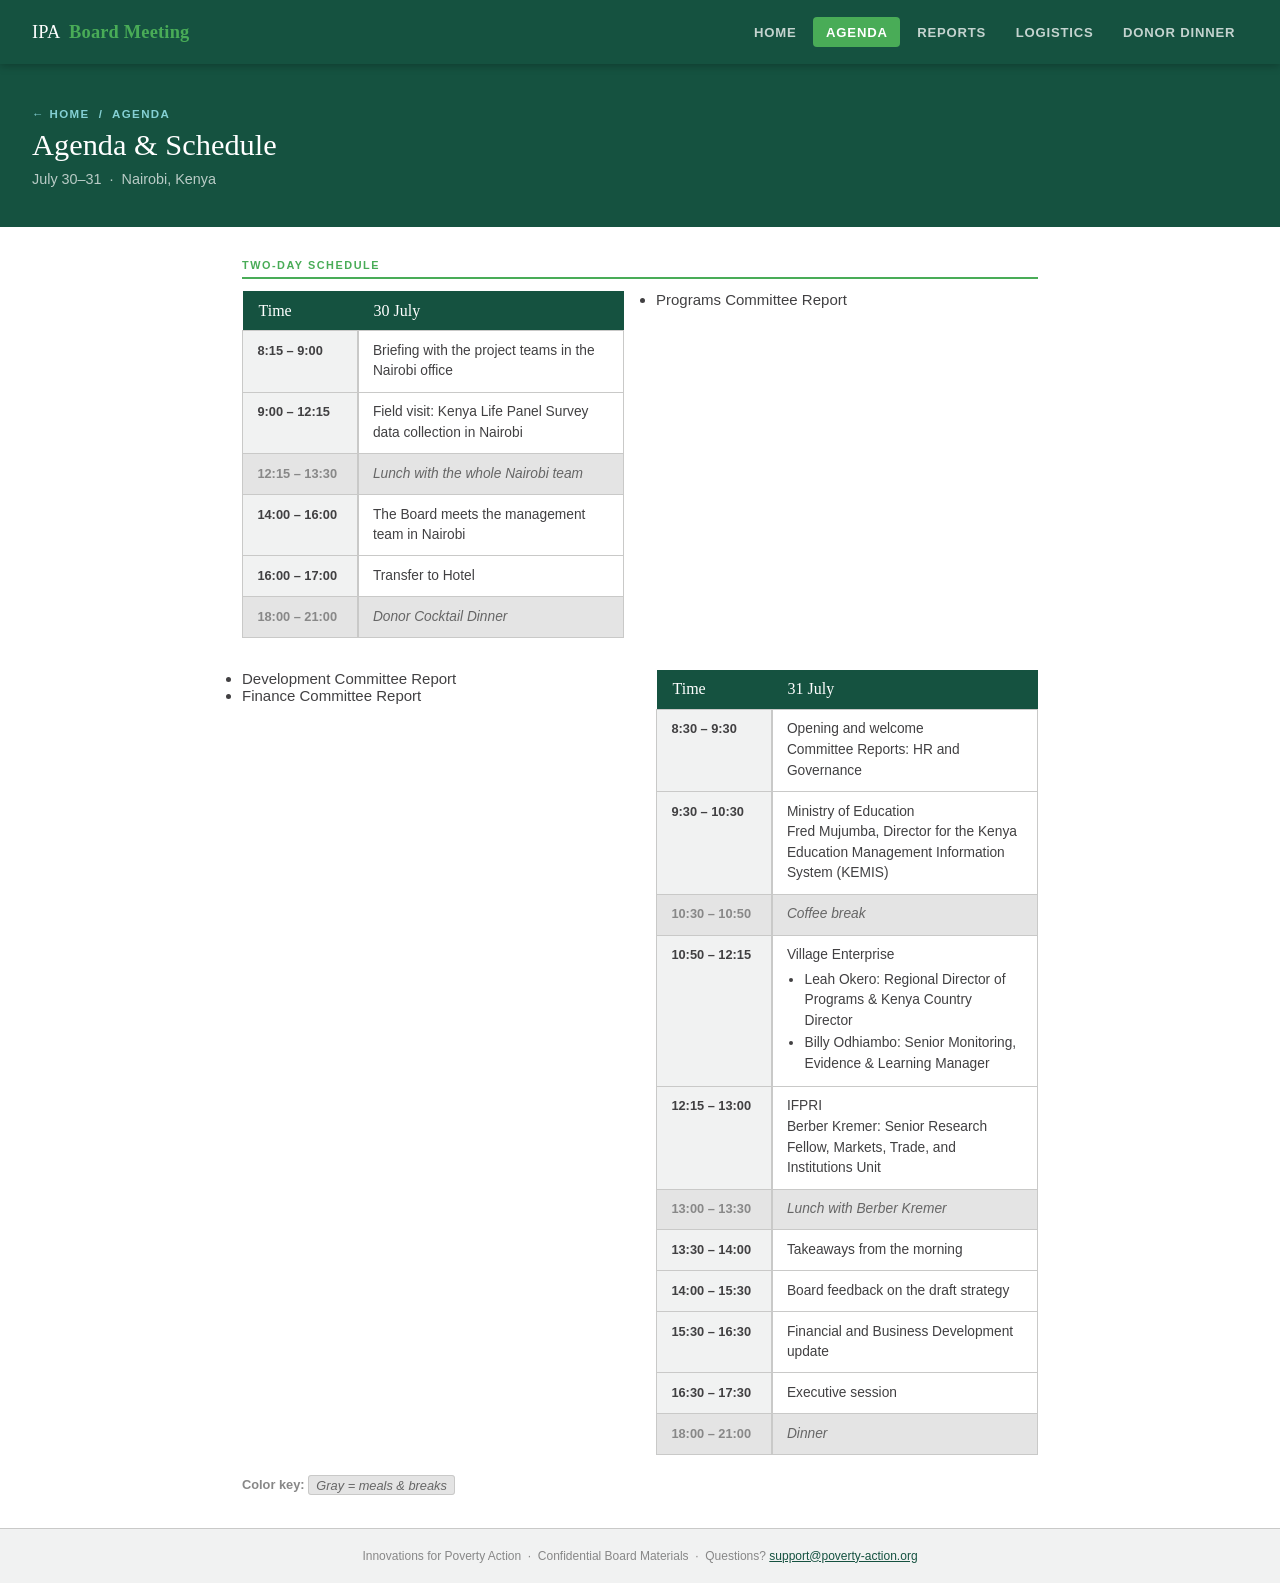
==== agenda.html @ e81cd202 "Update agenda.html" ====
<!DOCTYPE html>
<html lang="en">
<head>
  <meta charset="UTF-8"/>
  <meta name="viewport" content="width=device-width, initial-scale=1.0"/>
  <title>Agenda – IPA Board Meeting</title>
  <link rel="stylesheet" href="style.css"/>
  <style>
    .agenda-wrap {
      display: grid;
      grid-template-columns: 1fr 1fr;
      gap: 2rem;
      margin-top: .75rem;
    }
    .day-table { width: 100%; border-collapse: collapse; font-size: .86rem; }
    .day-table thead th {
      background: #155240;
      color: #ffffff;
      padding: .65rem 1rem;
      text-align: left;
      font-family: Georgia, serif;
      font-size: 1rem;
      font-weight: normal;
    }
    .day-table thead th.time-head { width: 115px; }
    .day-table td {
      padding: .6rem .9rem;
      border: 1px solid #c9c9c8;
      vertical-align: top;
      line-height: 1.5;
      color: #414042;
    }
    .day-table td.time {
      white-space: nowrap;
      font-weight: bold;
      color: #414042;
      font-size: .8rem;
      background: #f1f2f2;
      width: 115px;
      border-right: 2px solid #c9c9c8;
    }
    /* Social / break rows */
    .day-table td.shaded {
      background: #e4e4e4;
      color: #666;
      font-style: italic;
    }
    .day-table td.time-shaded {
      background: #e4e4e4;
      color: #888;
      font-weight: bold;
      font-size: .8rem;
      border-right: 2px solid #c9c9c8;
      white-space: nowrap;
    }
    .day-table ul { margin: .25rem 0 0 1.1rem; padding: 0; }
    .day-table ul li { margin-bottom: .1rem; }

    @media (max-width: 700px) {
      .agenda-wrap { grid-template-columns: 1fr; }
    }
  </style>
</head>
<body>

<header>
  <div class="site-title">IPA &nbsp;<span>Board Meeting</span></div>
  <nav>
    <a href="index.html">Home</a>
    <a href="agenda.html" class="active">Agenda</a>
    <a href="reports.html">Reports</a>
    <a href="presentations.html">Logistics</a>
    <a href="bios.html">Donor Dinner</a>
  </nav>
</header>

<div class="page-header">
  <div class="breadcrumb">← <a href="index.html" style="color:inherit;">Home</a> &nbsp;/&nbsp; Agenda</div>
  <h1>Agenda &amp; Schedule</h1>
  <p>July 30–31 &nbsp;·&nbsp; Nairobi, Kenya</p>
</div>

<div class="content">
  <div class="section-label">Two-Day Schedule</div>

  <div class="agenda-wrap">

    <!-- ── JULY 30 ─────────────────────────────────────── -->
    <table class="day-table">
      <thead>
        <tr>
          <th class="time-head">Time</th>
          <th>30 July</th>
        </tr>
      </thead>
      <tbody>
        <tr>
          <td class="time">8:15 – 9:00</td>
          <td>Briefing with the project teams in the Nairobi office</td>
        </tr>
        <tr>
          <td class="time">9:00 – 12:15</td>
          <td>Field visit: Kenya Life Panel Survey data collection in Nairobi</td>
        </tr>
        <tr>
          <td class="time-shaded">12:15 – 13:30</td>
          <td class="shaded">Lunch with the whole Nairobi team</td>
        </tr>
        <tr>
          <td class="time">14:00 – 16:00</td>
          <td>The Board meets the management team in Nairobi</td>
        </tr>
        <tr>
          <td class="time">16:00 – 17:00</td>
          <td>Transfer to Hotel</td>
        </tr>
        <tr>
          <td class="time-shaded">18:00 – 21:00</td>
          <td class="shaded">Donor Cocktail Dinner</td>
        </tr>
      </tbody>
    </table>

    <!-- ── JULY 31 ─────────────────────────────────────── -->
    <table class="day-table">
      <thead>
        <tr>
          <th class="time-head">Time</th>
          <th>31 July</th>
        </tr>
      </thead>
      <tbody>
     <tr>
     <td class="time">8:30 – 9:30</td>
          <td>
            Opening and welcome<br>
            Committee Reports: HR and Governance
          </td>
        </tr>
        <tr>
          <td class="time">9:30 – 10:30</td>
          <td>
            Ministry of Education<br>
            Fred Mujumba, Director for the Kenya Education Management Information System (KEMIS)
          </td>
        </tr>
        <tr>
          <td class="time-shaded">10:30 – 10:50</td>
          <td class="shaded">Coffee break</td>
        </tr>
        <tr>
          <td class="time">10:50 – 12:15</td>
          <td>
            Village Enterprise
            <ul>
              <li>Leah Okero: Regional Director of Programs &amp; Kenya Country Director</li>
              <li>Billy Odhiambo: Senior Monitoring, Evidence &amp; Learning Manager</li>
            </ul>
          </td>
        </tr>
        <tr>
          <td class="time">12:15 – 13:00</td>
          <td>
            IFPRI<br>
            Berber Kremer: Senior Research Fellow, Markets, Trade, and Institutions Unit
          </td>
        </tr>
        <tr>
          <td class="time-shaded">13:00 – 13:30</td>
          <td class="shaded">Lunch with Berber Kremer</td>
        </tr>
        <tr>
          <td class="time">13:30 – 14:00</td>
          <td>Takeaways from the morning</td>
        </tr>
        <tr>
          <td class="time">14:00 – 15:30
          <td>Board feedback on the draft strategy</td>
          <ul>
          <li>Programs Committee Report</li>
         </ul>
          </td>
        </tr>
       <tr>
          <td class="time">15:30 – 16:30</td>
          <td>Financial and Business Development update</td>
         <ul>
          <li>Development Committee Report</li>
          <li>Finance Committee Report</li>
         </ul>
          </td>
        </tr>
        <tr>
          <td class="time">16:30 – 17:30</td>
          <td>Executive session</td>
        </tr>
        <tr>
          <td class="time-shaded">18:00 – 21:00</td>
          <td class="shaded">Dinner</td>
        </tr>
      </tbody>
    </table>

  </div>

  <p style="margin-top:1.25rem; font-size:.8rem; color:#888; line-height:1.6;">
    <strong>Color key:</strong>
    <span style="background:#e4e4e4; padding:.1rem .45rem; border-radius:3px; border:1px solid #c9c9c8; font-style:italic; color:#666;">Gray = meals &amp; breaks</span>
  </p>

</div>

<footer>
  Innovations for Poverty Action &nbsp;·&nbsp; Confidential Board Materials &nbsp;·&nbsp;
  Questions? <a href="mailto:support@poverty-action.org">support@poverty-action.org</a>
</footer>

</body>
</html>
---- style.css ----
/* ── TOKENS ─────────────────────────────────────────────────────── */
:root {
  --green:      #49ac57;
  --dark-green: #155240;
  --light-blue: #84d0d4;
  --dark-blue:  #2b4085;
  --orange:     #f26529;
  --light-gray: #f1f2f2;
  --dark-gray:  #c9c9c8;
  --charcoal:   #414042;
  --white:      #ffffff;
  --font-display: Georgia, 'Times New Roman', serif;
  --font-body:    Arial, Helvetica, sans-serif;
}

*, *::before, *::after { box-sizing: border-box; margin: 0; padding: 0; }
body {
  font-family: var(--font-body);
  font-size: 15px;
  color: var(--charcoal);
  background: var(--white);
  min-height: 100vh;
  display: flex;
  flex-direction: column;
}
a { color: inherit; text-decoration: none; }

/* ── HEADER ─────────────────────────────────────────────────────── */
header {
  background: var(--dark-green);
  color: var(--white);
  padding: 0 2rem;
  display: flex;
  align-items: center;
  justify-content: space-between;
  height: 64px;
  position: sticky;
  top: 0;
  z-index: 100;
  box-shadow: 0 2px 8px rgba(0,0,0,.25);
}
.site-title { font-family: var(--font-display); font-size: 1.15rem; font-weight: normal; letter-spacing: .01em; }
.site-title span { color: var(--green); font-weight: bold; }
nav { display: flex; gap: .25rem; }
nav a {
  padding: .45rem .8rem;
  border-radius: 4px;
  font-size: .82rem;
  font-family: var(--font-body);
  font-weight: bold;
  text-transform: uppercase;
  letter-spacing: .06em;
  color: rgba(255,255,255,.75);
  transition: background .15s, color .15s;
}
nav a:hover { background: rgba(255,255,255,.12); color: #fff; }
nav a.active { background: var(--green); color: #fff; }

/* ── PAGE HEADER ─────────────────────────────────────────────────── */
.page-header {
  background: var(--dark-green);
  color: var(--white);
  padding: 2.75rem 2rem 2.5rem;
}
.page-header .breadcrumb {
  font-size: .72rem;
  font-weight: bold;
  text-transform: uppercase;
  letter-spacing: .12em;
  color: var(--light-blue);
  margin-bottom: .5rem;
}
.page-header h1 {
  font-family: var(--font-display);
  font-size: 1.9rem;
  font-weight: normal;
}
.page-header p {
  margin-top: .5rem;
  font-size: .9rem;
  color: rgba(255,255,255,.7);
}

/* ── CONTENT ─────────────────────────────────────────────────────── */
.content {
  max-width: 860px;
  margin: 0 auto;
  padding: 2rem;
  width: 100%;
  flex: 1;
}

/* ── SECTION LABEL ───────────────────────────────────────────────── */
.section-label {
  font-size: .68rem;
  font-weight: bold;
  text-transform: uppercase;
  letter-spacing: .14em;
  color: var(--green);
  margin-bottom: .5rem;
  margin-top: 2.5rem;
  padding-bottom: .4rem;
  border-bottom: 2px solid var(--green);
}
.section-label:first-child { margin-top: 0; }

/* ── AGENDA TABLE ────────────────────────────────────────────────── */
.agenda-table { width: 100%; border-collapse: collapse; margin-top: .75rem; }
.agenda-table th {
  background: var(--dark-green);
  color: var(--white);
  padding: .65rem 1rem;
  font-size: .75rem;
  text-transform: uppercase;
  letter-spacing: .08em;
  text-align: left;
}
.agenda-table td {
  padding: .75rem 1rem;
  border-bottom: 1px solid var(--light-gray);
  font-size: .88rem;
  vertical-align: top;
}
.agenda-table tr:last-child td { border-bottom: none; }
.agenda-table tr:nth-child(even) td { background: var(--light-gray); }
.agenda-table .time { white-space: nowrap; font-weight: bold; color: var(--dark-green); width: 110px; }
.agenda-table .duration { color: #888; font-size: .78rem; width: 70px; }
.agenda-table .topic { font-weight: bold; }
.agenda-table .presenter { font-size: .8rem; color: #666; }
.tag {
  display: inline-block;
  padding: .15rem .5rem;
  border-radius: 3px;
  font-size: .68rem;
  font-weight: bold;
  text-transform: uppercase;
  letter-spacing: .06em;
  margin-left: .4rem;
}
.tag-decision { background: #fdebd0; color: #c0392b; }
.tag-info     { background: #d5f0d8; color: var(--dark-green); }
.tag-vote     { background: #d4e6f1; color: var(--dark-blue); }

/* ── DOCUMENT LIST ───────────────────────────────────────────────── */
.doc-list { list-style: none; margin-top: .75rem; display: flex; flex-direction: column; gap: .6rem; }
.doc-item {
  display: flex;
  align-items: center;
  gap: .9rem;
  padding: .85rem 1rem;
  border: 1px solid var(--dark-gray);
  border-radius: 6px;
  background: var(--white);
  transition: border-color .15s, box-shadow .15s;
}
.doc-item:hover { border-color: var(--green); box-shadow: 0 2px 8px rgba(0,0,0,.07); }
.doc-icon {
  width: 36px; height: 36px; border-radius: 6px;
  background: var(--light-gray);
  display: flex; align-items: center; justify-content: center;
  flex-shrink: 0;
}
.doc-icon svg { width: 20px; height: 20px; fill: var(--dark-green); }
.doc-info { flex: 1; }
.doc-title { font-size: .9rem; font-weight: bold; color: var(--dark-green); }
.doc-meta  { font-size: .75rem; color: #888; margin-top: .1rem; }
.doc-link {
  font-size: .78rem; font-weight: bold; color: var(--green);
  white-space: nowrap;
  display: flex; align-items: center; gap: .2rem;
}
.doc-link svg { width: 14px; height: 14px; fill: var(--green); }

/* ── BIO CARDS ───────────────────────────────────────────────────── */
.bio-grid { display: grid; grid-template-columns: repeat(auto-fill, minmax(260px, 1fr)); gap: 1.25rem; margin-top: .75rem; }
.bio-card {
  border: 1px solid var(--dark-gray);
  border-radius: 8px;
  overflow: hidden;
  background: var(--white);
}
.bio-card-top {
  background: var(--dark-green);
  padding: 1.25rem;
  display: flex;
  align-items: center;
  gap: .85rem;
}
.bio-avatar {
  width: 52px; height: 52px; border-radius: 50%;
  background: var(--green);
  display: flex; align-items: center; justify-content: center;
  font-family: var(--font-display);
  font-size: 1.3rem;
  color: white;
  flex-shrink: 0;
}
.bio-name { font-family: var(--font-display); font-size: 1rem; color: white; font-weight: normal; }
.bio-role { font-size: .75rem; color: var(--light-blue); margin-top: .15rem; }
.bio-body { padding: 1rem; font-size: .82rem; color: var(--charcoal); line-height: 1.6; }
.bio-body p { margin-bottom: .5rem; }
.bio-body p:last-child { margin-bottom: 0; }

/* ── FOOTER ─────────────────────────────────────────────────────── */
footer {
  padding: 1.25rem 2rem;
  background: var(--light-gray);
  border-top: 1px solid var(--dark-gray);
  font-size: .75rem;
  color: #888;
  text-align: center;
}
footer a { color: var(--dark-green); text-decoration: underline; }

/* ── MOBILE ─────────────────────────────────────────────────────── */
@media (max-width: 640px) {
  header { flex-direction: column; height: auto; padding: .75rem 1rem; gap: .5rem; }
  nav { flex-wrap: wrap; justify-content: center; }
  .agenda-table .duration { display: none; }
  .content { padding: 1.25rem; }
}
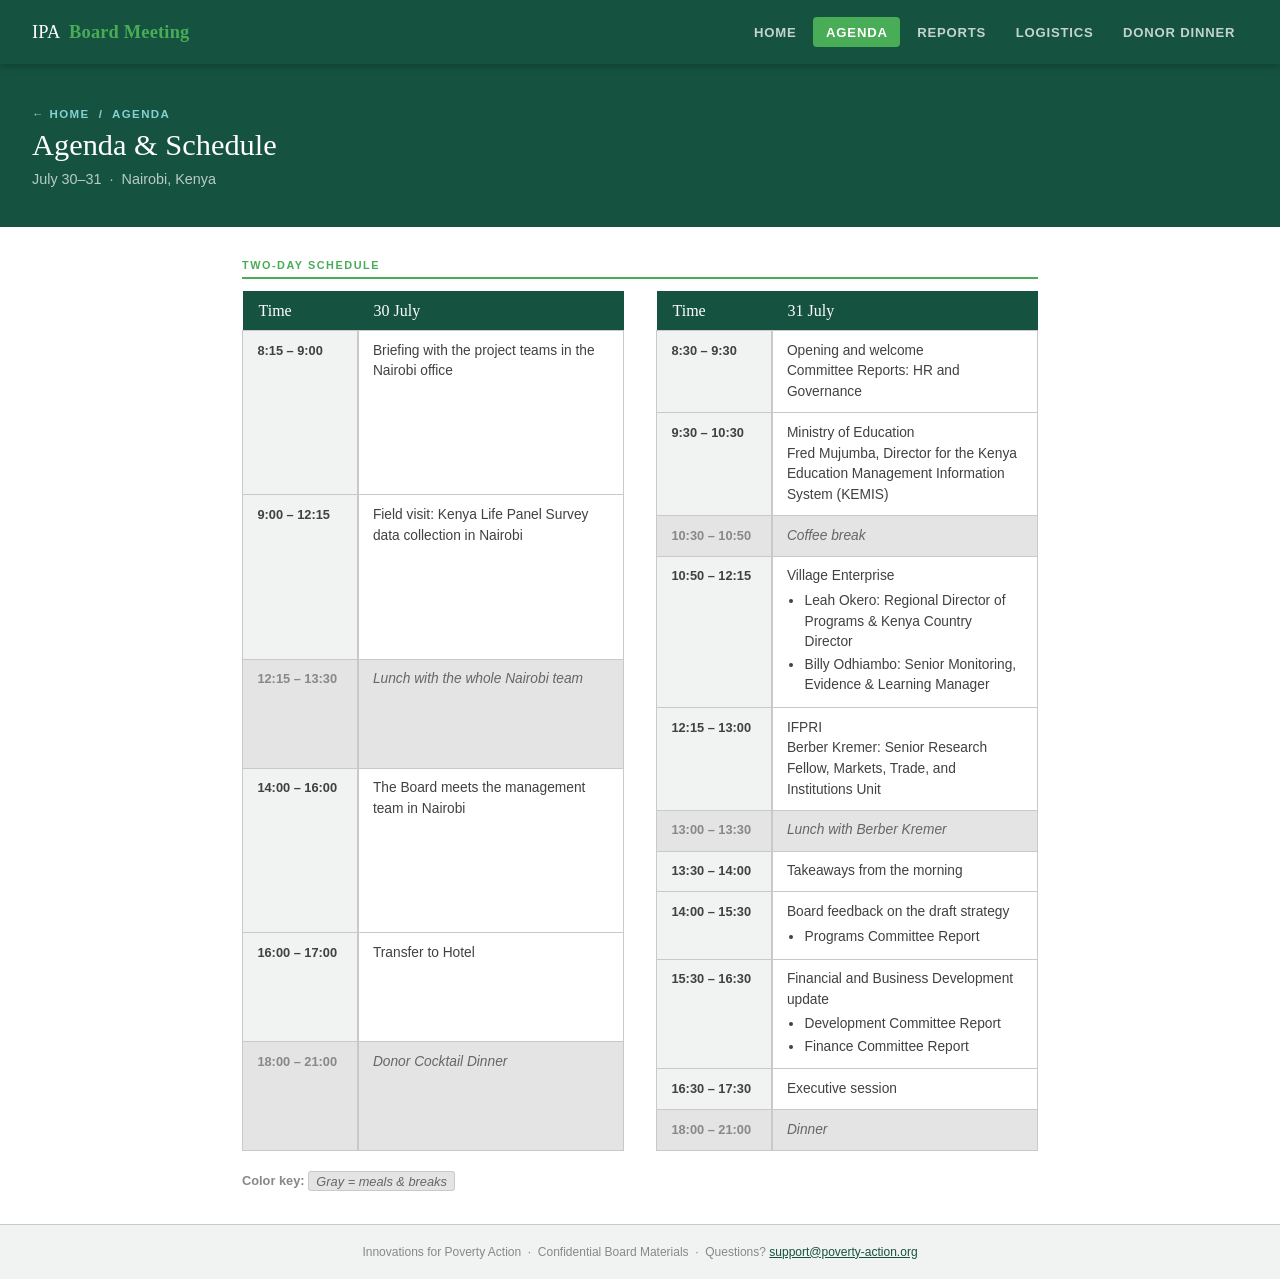
==== commit 5a760ac3: "Update agenda.html" ====
--- a/agenda.html
+++ b/agenda.html
@@ -172,22 +172,24 @@
         <tr>
           <td class="time">13:30 – 14:00</td>
           <td>Takeaways from the morning</td>
-        </tr>
-        <tr>
-          <td class="time">14:00 – 15:30
-          <td>Board feedback on the draft strategy</td>
-          <ul>
-          <li>Programs Committee Report</li>
-         </ul>
-          </td>
-        </tr>
-       <tr>
-          <td class="time">15:30 – 16:30</td>
-          <td>Financial and Business Development update</td>
-         <ul>
-          <li>Development Committee Report</li>
-          <li>Finance Committee Report</li>
-         </ul>
+        </tr>      
+     <tr>
+          <td class="time">14:00 – 15:30</td>
+          <td>
+            Board feedback on the draft strategy
+            <ul>
+              <li>Programs Committee Report</li>
+             </ul>
+          </td>
+        </tr>
+        <tr>
+       <td class="time">15:30 – 16:30</td>
+          <td>
+            Financial and Business Development update
+            <ul>
+              <li>Development Committee Report</li>
+              <li>Finance Committee Report</li>
+            </ul>
           </td>
         </tr>
         <tr>
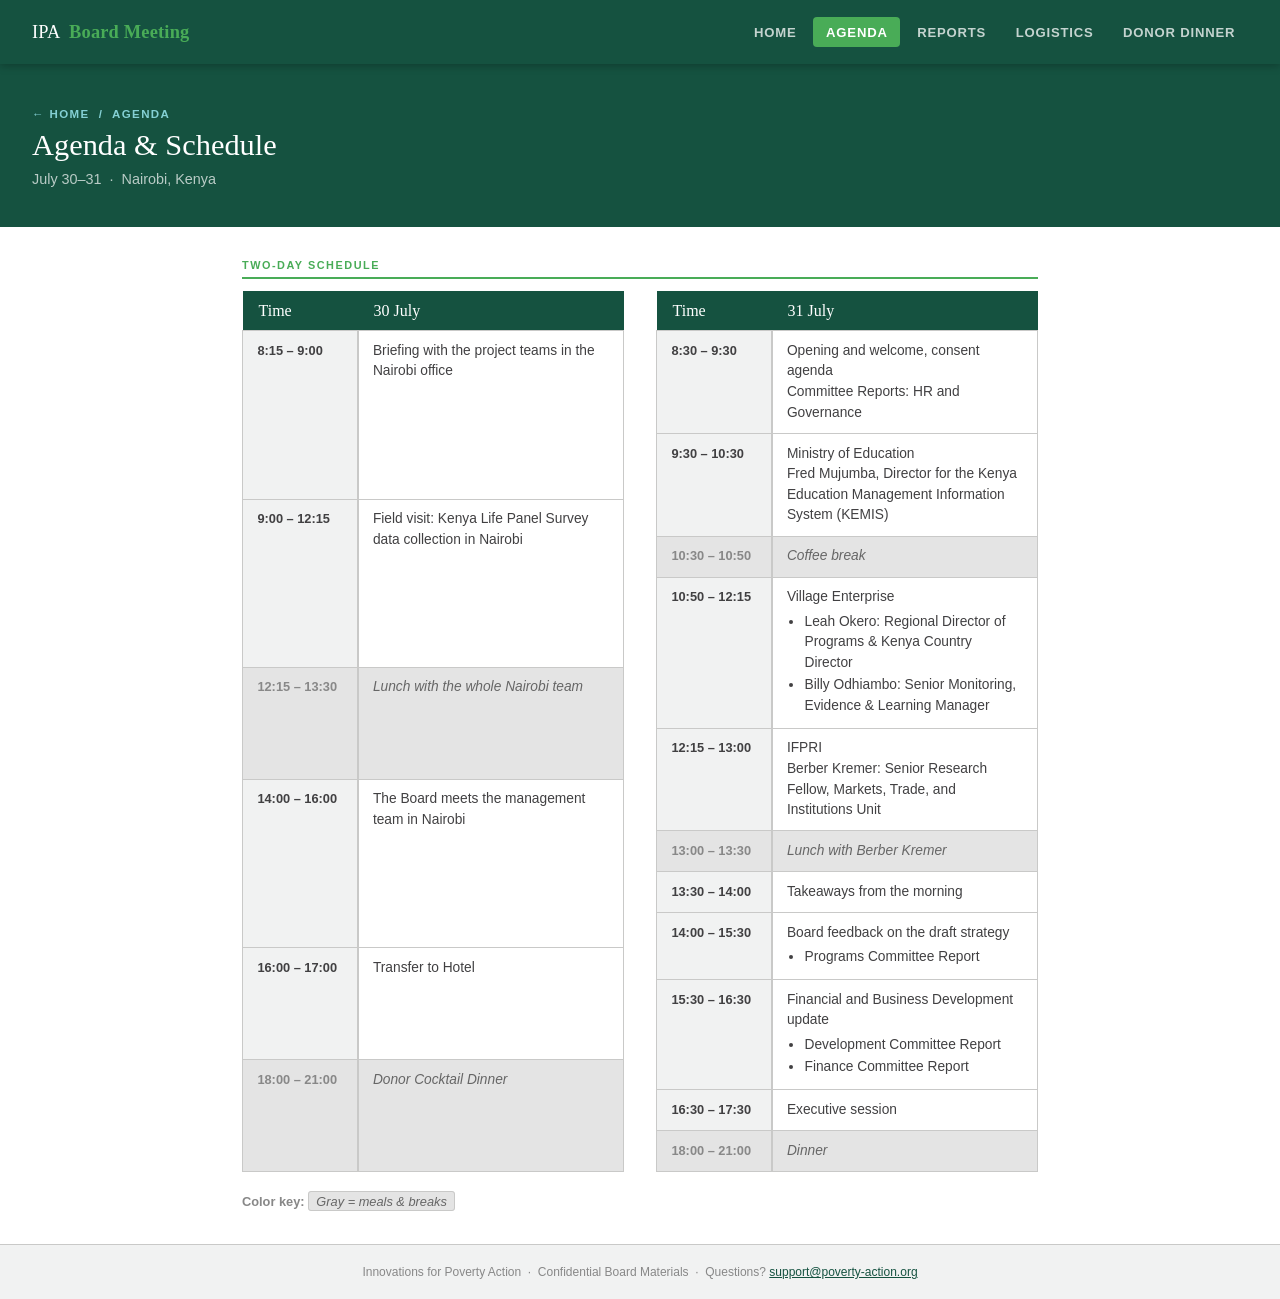
==== commit be558d06: "Update agenda.html" ====
--- a/agenda.html
+++ b/agenda.html
@@ -133,7 +133,7 @@
      <tr>
      <td class="time">8:30 – 9:30</td>
           <td>
-            Opening and welcome<br>
+            Opening and welcome, consent agenda<br>
             Committee Reports: HR and Governance
           </td>
         </tr>
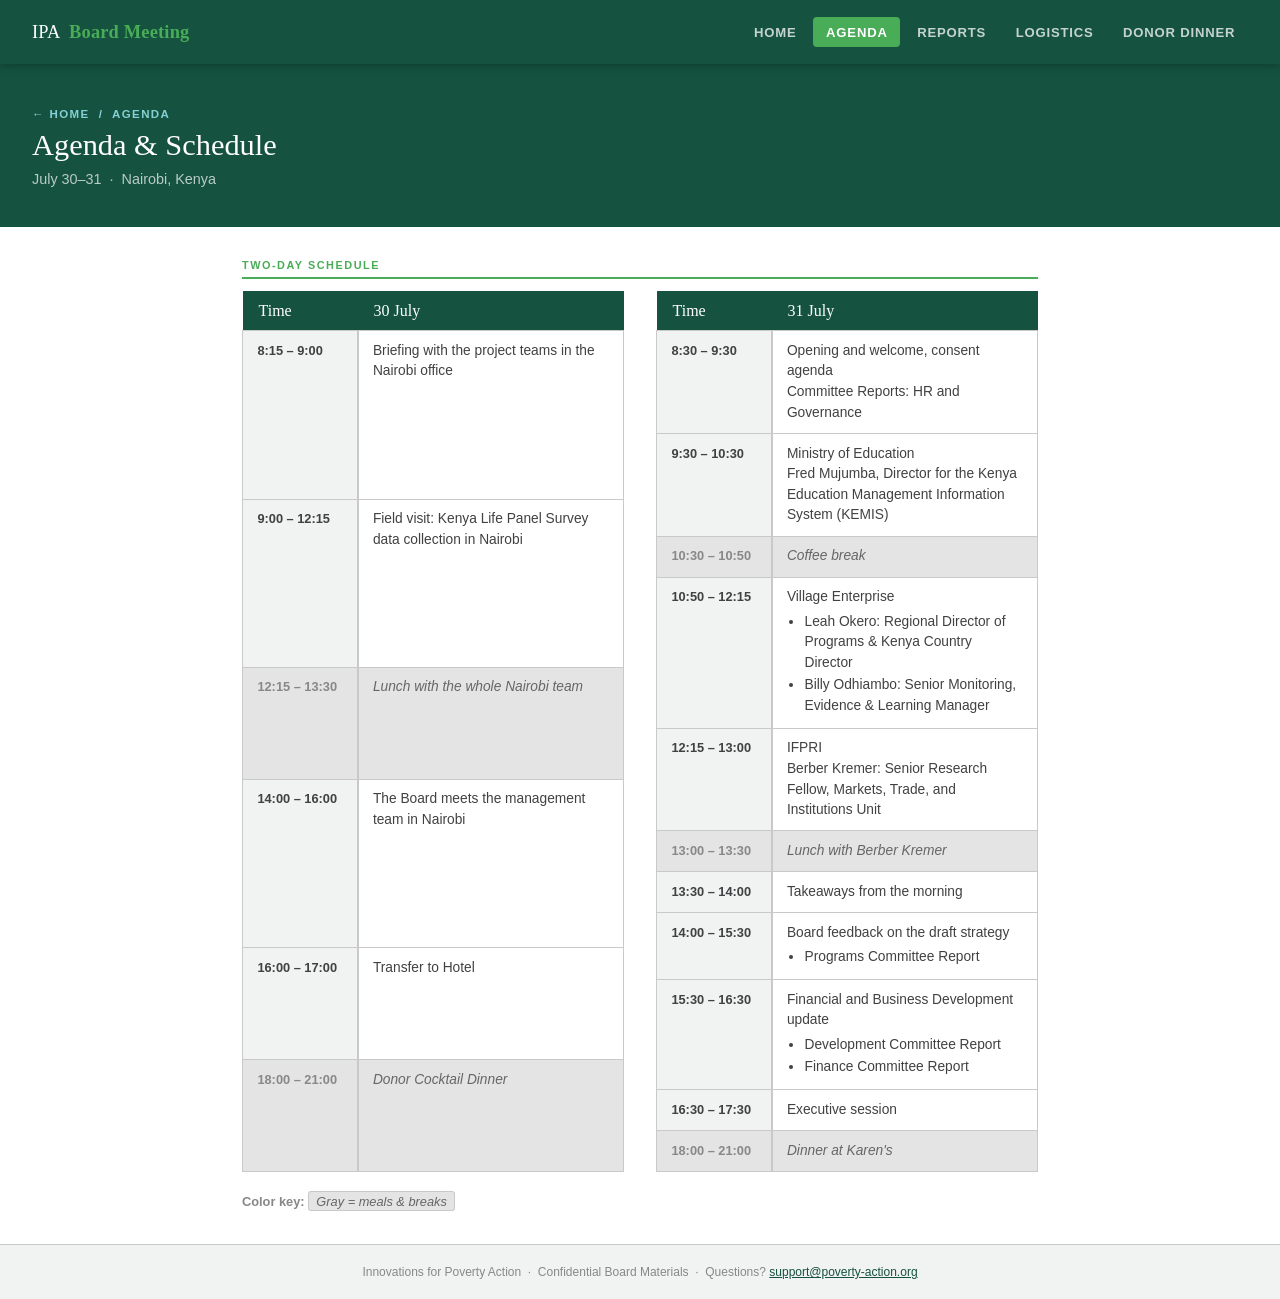
==== commit 57d78f57: "Update agenda.html" ====
--- a/agenda.html
+++ b/agenda.html
@@ -198,7 +198,7 @@
         </tr>
         <tr>
           <td class="time-shaded">18:00 – 21:00</td>
-          <td class="shaded">Dinner</td>
+          <td class="shaded">Dinner at Karen's</td>
         </tr>
       </tbody>
     </table>
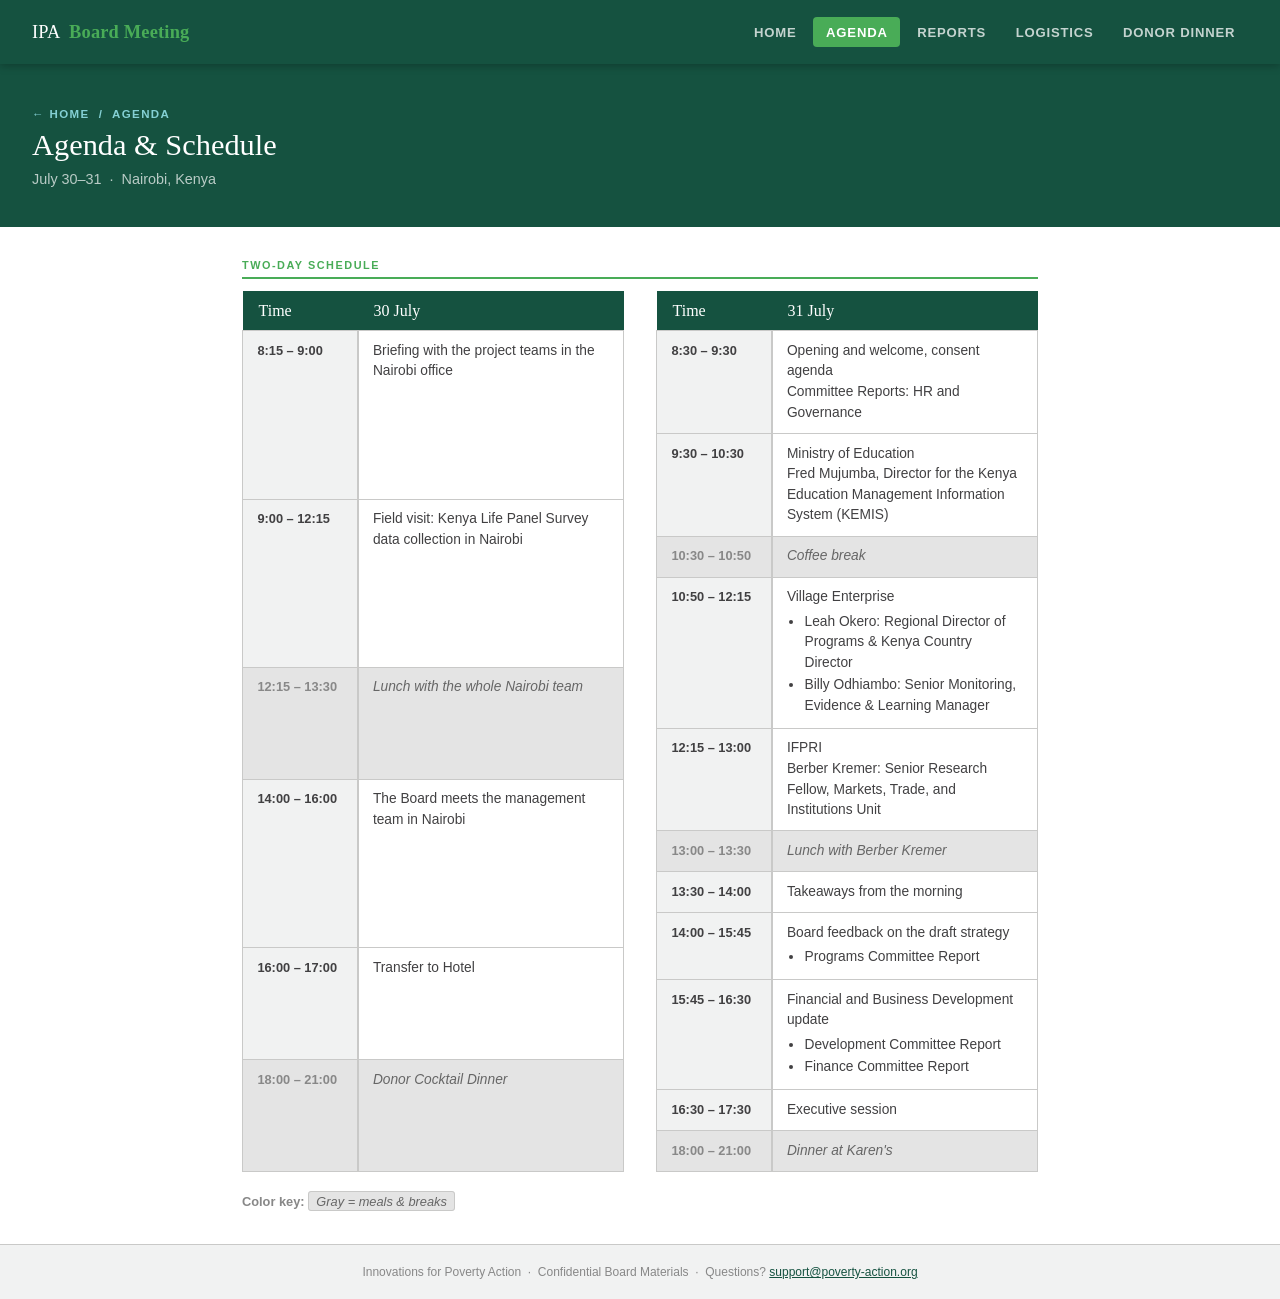
==== commit 8e06bdc6: "Update agenda.html" ====
--- a/agenda.html
+++ b/agenda.html
@@ -174,7 +174,7 @@
           <td>Takeaways from the morning</td>
         </tr>      
      <tr>
-          <td class="time">14:00 – 15:30</td>
+          <td class="time">14:00 – 15:45</td>
           <td>
             Board feedback on the draft strategy
             <ul>
@@ -183,7 +183,7 @@
           </td>
         </tr>
         <tr>
-       <td class="time">15:30 – 16:30</td>
+       <td class="time">15:45 – 16:30</td>
           <td>
             Financial and Business Development update
             <ul>
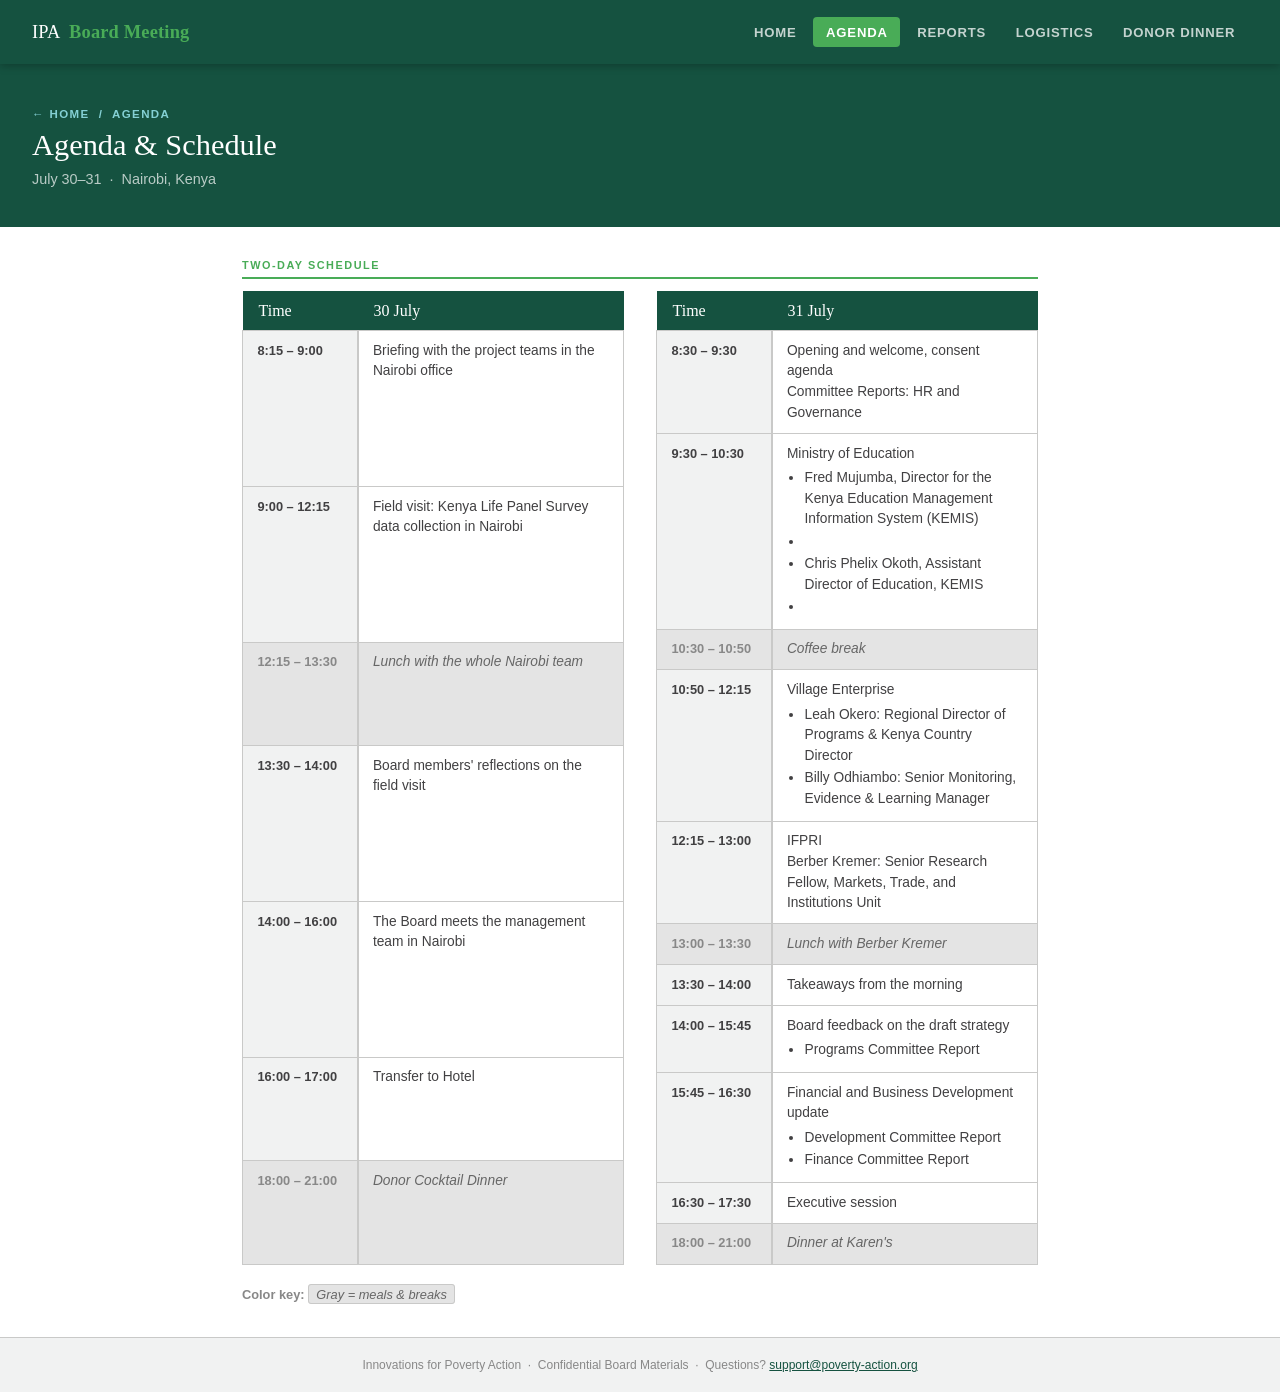
==== commit 0f25174e: "Update agenda.html" ====
--- a/agenda.html
+++ b/agenda.html
@@ -107,6 +107,10 @@
           <td class="shaded">Lunch with the whole Nairobi team</td>
         </tr>
         <tr>
+          <td class="time">13:30 – 14:00</td>
+          <td>Board members' reflections on the field visit</td>
+        </tr>
+        <tr>
           <td class="time">14:00 – 16:00</td>
           <td>The Board meets the management team in Nairobi</td>
         </tr>
@@ -140,8 +144,11 @@
         <tr>
           <td class="time">9:30 – 10:30</td>
           <td>
-            Ministry of Education<br>
-            Fred Mujumba, Director for the Kenya Education Management Information System (KEMIS)
+            Ministry of Education
+            <ul>
+            <li>Fred Mujumba, Director for the Kenya Education Management Information System (KEMIS)<li>
+            <li>Chris Phelix Okoth, Assistant Director of Education, KEMIS<li> 
+          </ul>
           </td>
         </tr>
         <tr>
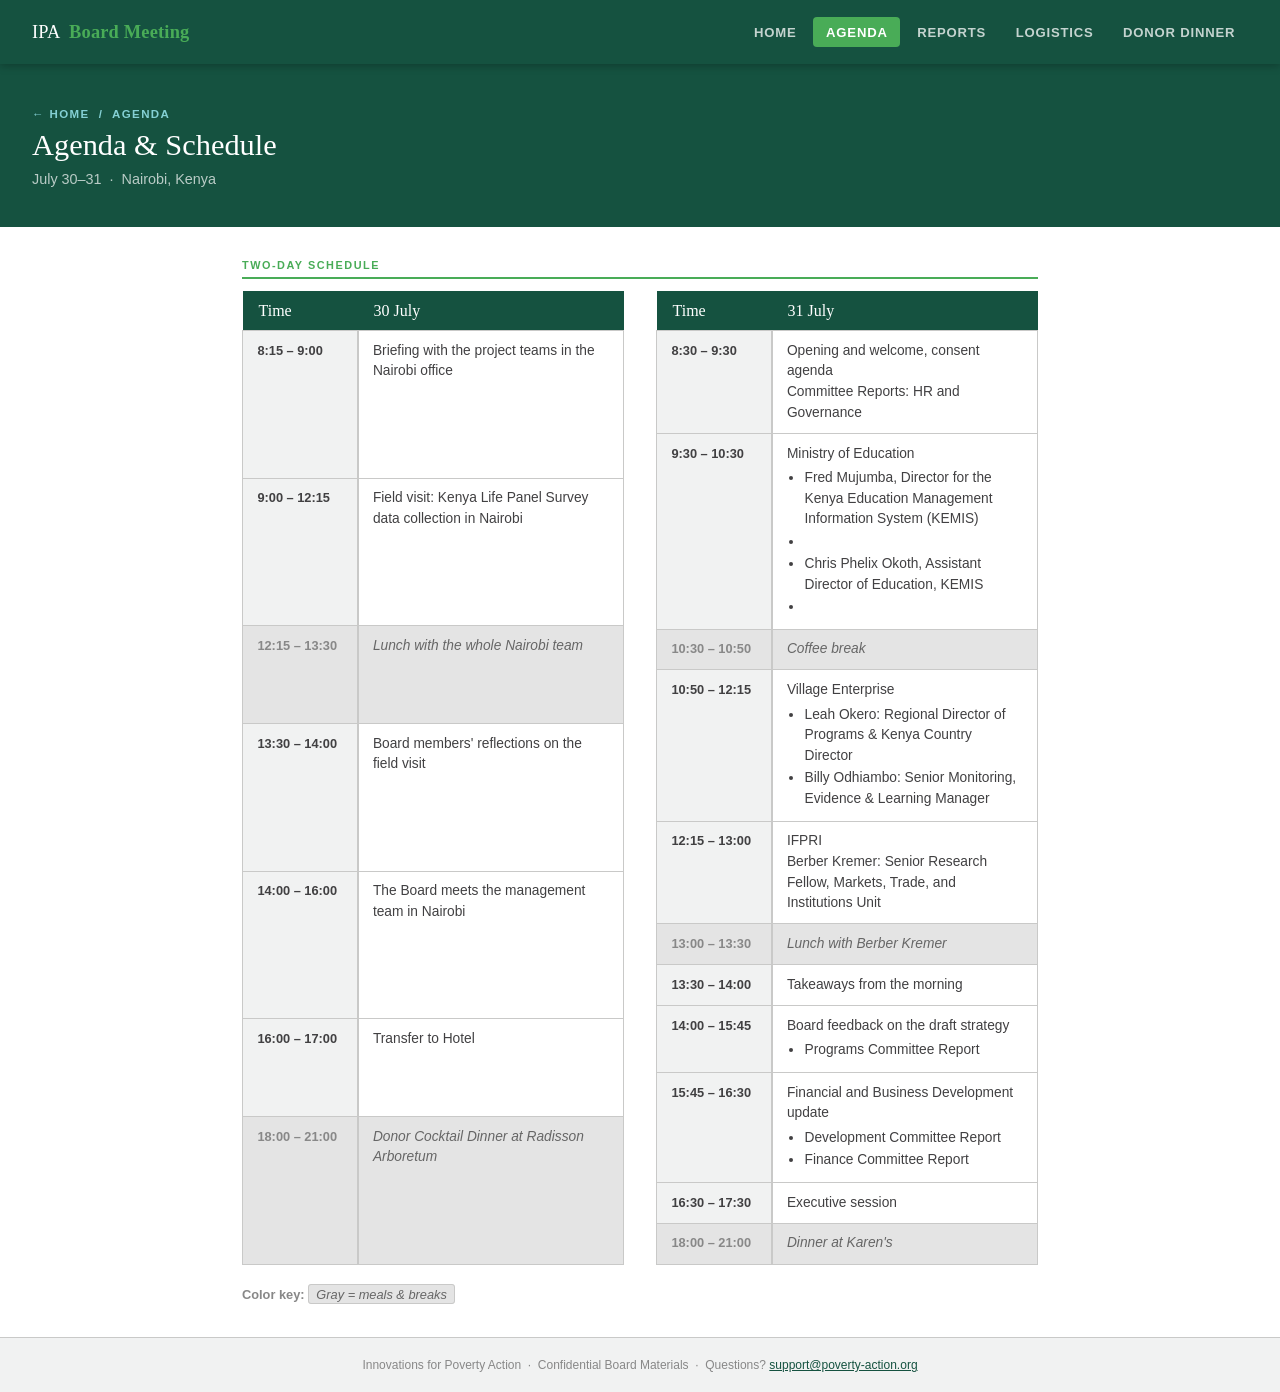
==== commit 035e484d: "Update agenda.html" ====
--- a/agenda.html
+++ b/agenda.html
@@ -120,7 +120,7 @@
         </tr>
         <tr>
           <td class="time-shaded">18:00 – 21:00</td>
-          <td class="shaded">Donor Cocktail Dinner</td>
+          <td class="shaded">Donor Cocktail Dinner at Radisson Arboretum</td>
         </tr>
       </tbody>
     </table>
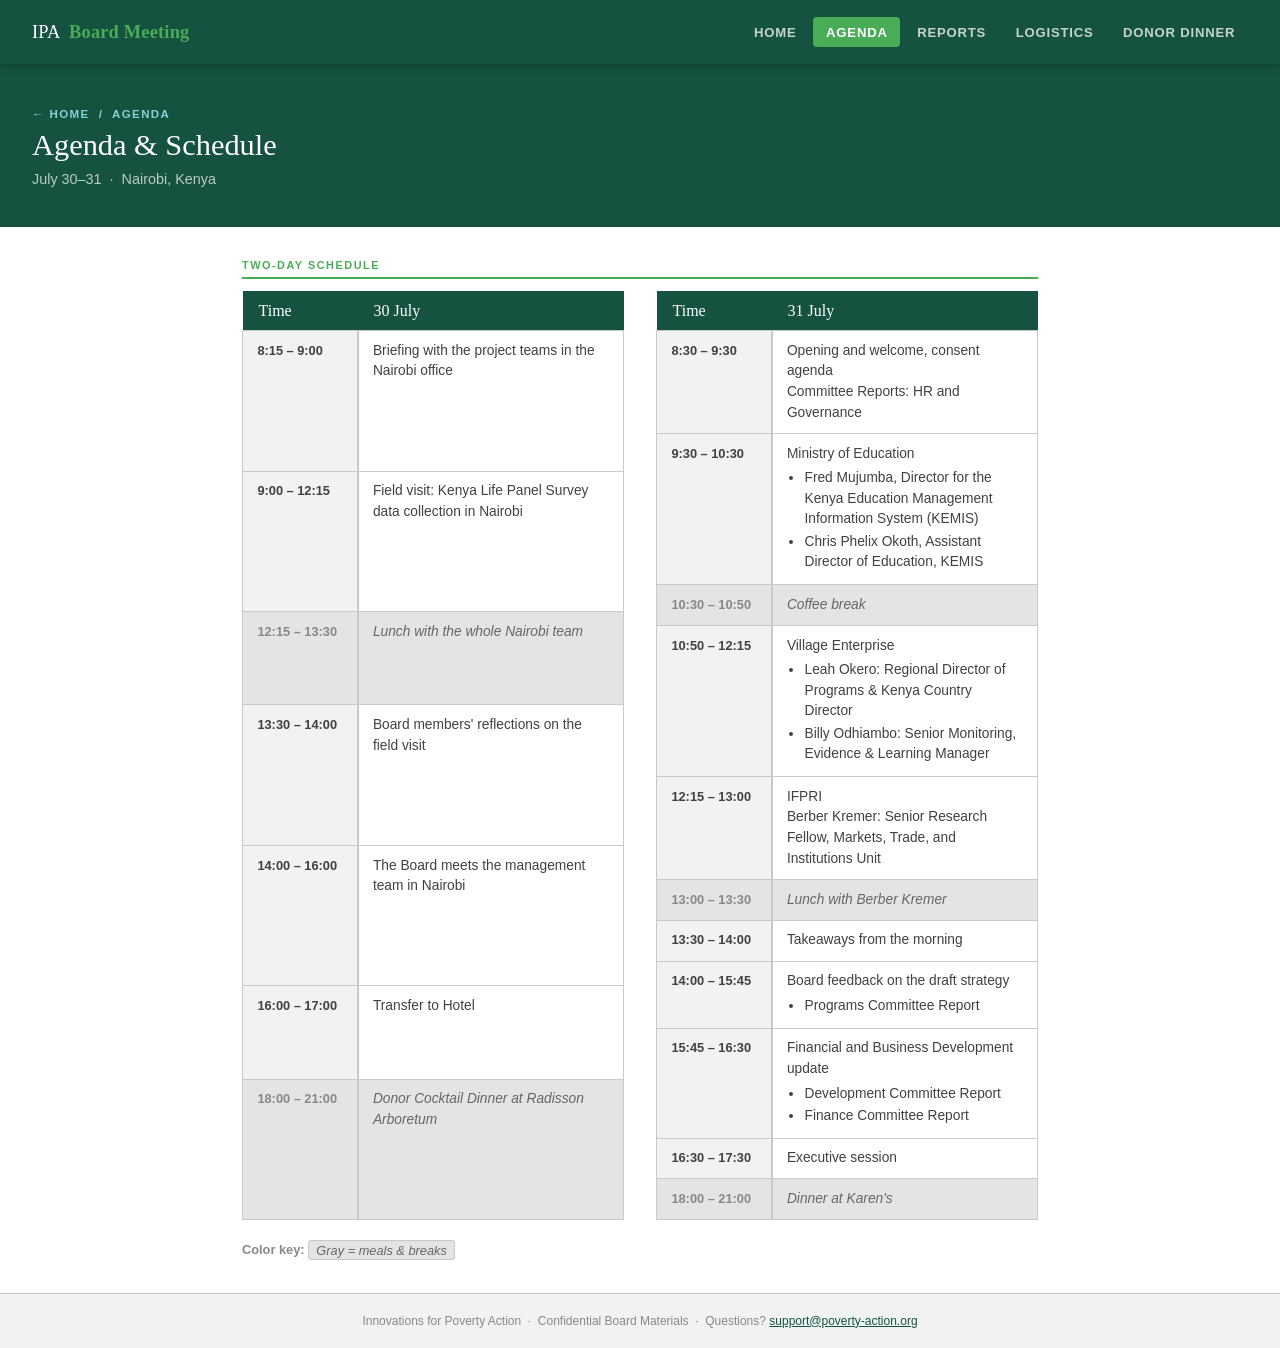
==== commit 3b278c6e: "Update agenda.html" ====
--- a/agenda.html
+++ b/agenda.html
@@ -146,8 +146,8 @@
           <td>
             Ministry of Education
             <ul>
-            <li>Fred Mujumba, Director for the Kenya Education Management Information System (KEMIS)<li>
-            <li>Chris Phelix Okoth, Assistant Director of Education, KEMIS<li> 
+            <li>Fred Mujumba, Director for the Kenya Education Management Information System (KEMIS)</li>
+            <li>Chris Phelix Okoth, Assistant Director of Education, KEMIS</li> 
           </ul>
           </td>
         </tr>
